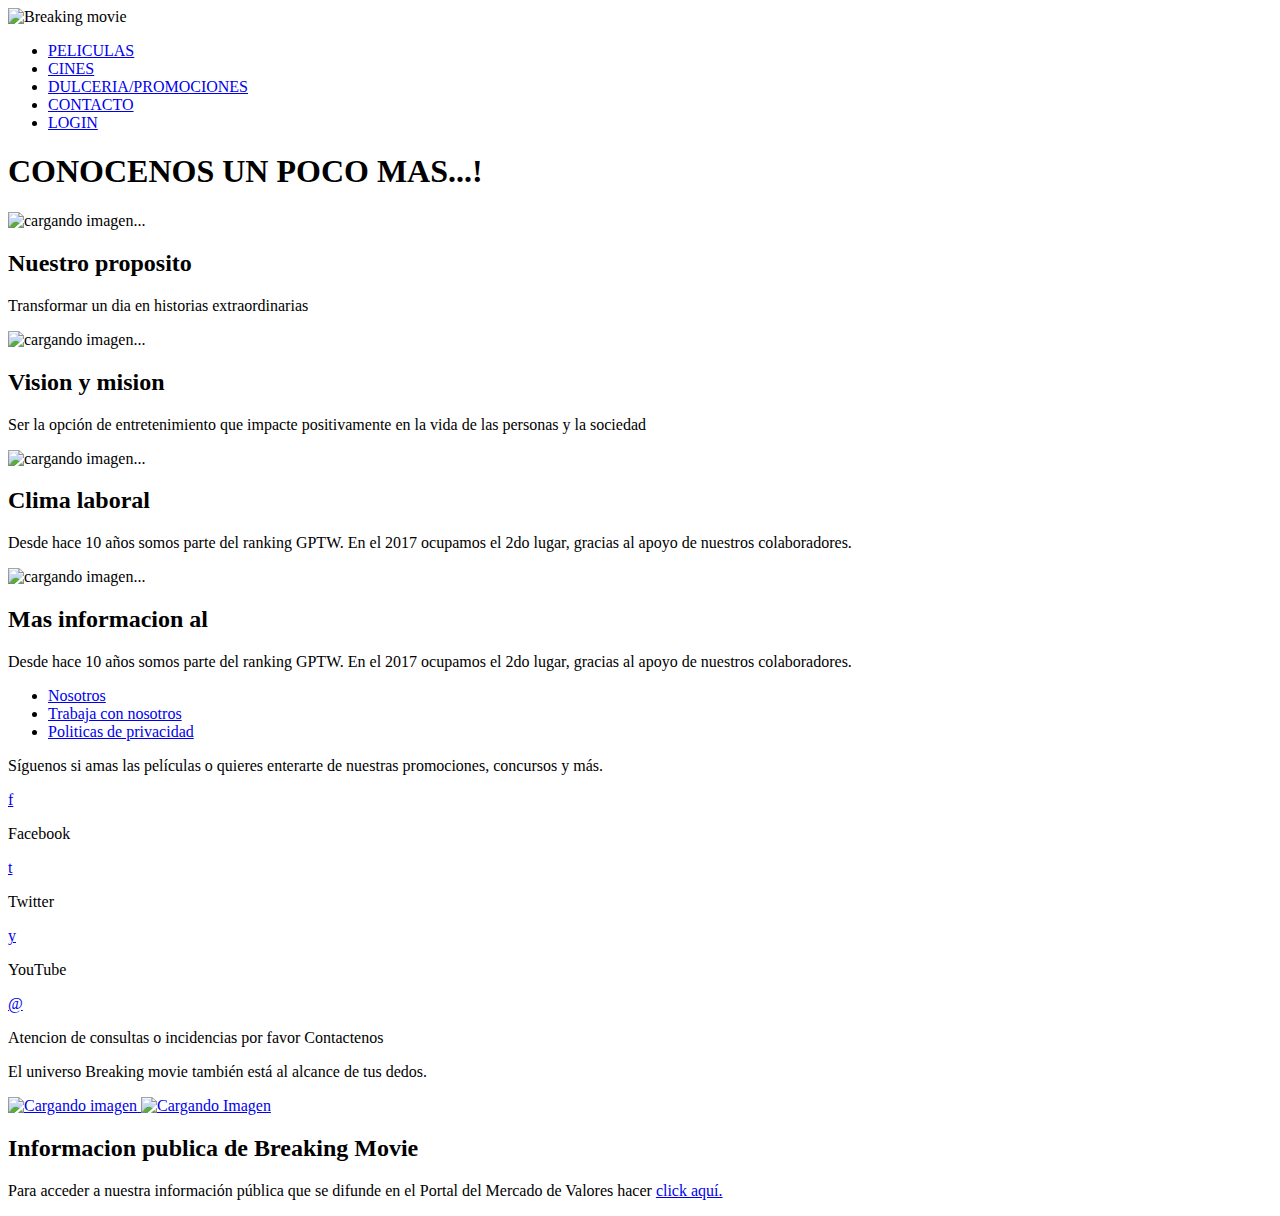
==== index.html @ eefb900e "mensaje" ====
<!DOCTYPE html>
<html lang="es">

<head>
    <meta charset="UTF-8">
    <title>Areaking movie Espanol</title>
    <link rel="icon" type="favicon/x-icon" href="img/Logo.png">
    <link rel="stylesheet" type="text/css" href="css/style.css">
</head>

<body>
    <!--INICIO DE CABECERA-->
    <header id="header">
        <div class="wrap">
            <div id="logo">
                <img class="imagen" src="img/Logo.png" title="Breaking movie">
            </div>
            <nav id="menu">
                <ul>
                    <li><a href="#">PELICULAS</a></li>
                    <li><a href="#">CINES</a></li>
                    <li><a href="#">DULCERIA/PROMOCIONES</a></li>
                    <li><a href="#">CONTACTO</a></li>
                    <li><a href="#">LOGIN</a></li>
                </ul>
            </nav>
        </div>
    </header>
    <!--FIN DE CABECARA-->

    <!--INICIO DE BODY-->
    <section class="wrap">

        <section id="vista">
            <!--INICIO DE BANNER-->
            <div id="banner">
                <h1>
                    CONOCENOS UN POCO MAS...!
                </h1>
            </div>
            <!--FIN DE BANNER-->
        </section>

    </section>
    <!--FIN DE BODY-->

    <!--INICIO DE LA BARRA LATERAL IZQUIERDA-->
    <aside id="lateraliz">

    </aside>
    <!--FIN DE BARRA LATERAL IZQUIERDO-->

    <!--INICIO DE TARJETAS INFORMATIVAS-->
    <section class="medio">
        <section id="info">
            <div id="cards">
                <div class="card">
                    <img class="icon" src="img/nuestro proposito.jpg" alt="cargando imagen...">
                    <h2 class="category">Nuestro proposito</h2>
                    <p class="descripcion">
                        Transformar un dia en historias extraordinarias
                    </p>
                </div>
            </div>
            <div id="cards">
                <div class="card">
                    <img class="icon" src="img/mision-vision.jpg" alt="cargando imagen...">
                    <h2 class="category">Vision y mision</h2>
                    <p class="descripcion">
                        Ser la opción de entretenimiento que impacte positivamente en la vida de las personas y la
                        sociedad
                    </p>
                </div>
            </div>
            <div id="cards">
                <div class="card">
                    <img class="icon" src="img/Clima-Laboral.png" alt="cargando imagen...">
                    <h2 class="category">Clima laboral</h2>
                    <p class="descripcion">
                        Desde hace 10 años somos parte del ranking GPTW. En el 2017 ocupamos el 2do lugar, gracias al
                        apoyo de nuestros colaboradores.

                    </p>
                </div>
            </div>
            <div id="cards">
                <div class="card">
                    <img class="icon" src="img/Clima-Laboral.png" alt="cargando imagen...">
                    <h2 class="category">Mas informacion al</h2>
                    <p class="descripcion">
                        Desde hace 10 años somos parte del ranking GPTW. En el 2017 ocupamos el 2do lugar, gracias al
                        apoyo de nuestros colaboradores.

                    </p>
                </div>
            </div>
        </section>
    </section>
    <!--FIN DE TARJETAS INFORMATIVAS-->

    <!--INICIO DE LA BARRA LATERAL DERECHO-->
    <aside id="lateralde">

    </aside>
    <!--FIN DE BARRA LATERAL DERECHO-->

    <div class="clearfix"></div>

    <!---INICIO DE PIE DE PAGINA-->
    <footer id="footer">
        <div class="wrap">
            <div id="menu-footer">
                <ul>
                    <li><a href="#">Nosotros</a></li>
                    <li><a href="#">Trabaja con nosotros</a></li>
                    <li><a href="#">Politicas de privacidad</a></li>
                </ul>
            </div>
            <div id="sociales" class="sociales-box">
                <p class="info-sociales">
                    Síguenos si amas las películas o quieres enterarte de nuestras promociones, concursos y más.
                </p>
                <div id="iconos-sociales">
                    <div class="facebook">
                        <a href="#" class="icon">f</a>
                        <p class="overly">
                            Facebook
                        </p>
                    </div>
                    <div class="twitter">
                        <a href="#" class="icon">t</a>
                        <p class="overly">
                            Twitter
                        </p>
                    </div>
                    <div class="youtube">
                        <a href="#" class="icon">y</a>
                        <p class="overly">
                            YouTube
                        </p>
                    </div>
                </div>
                <div class="clearfix"></div>
                <div class="email">
                    <a href="#" class="icon">@</a>
                    <p class="info-sociales">
                        Atencion de consultas o incidencias por favor Contactenos
                    </p>
                </div>

            </div>
            <div id="info-footer">
                <p class="info-sociales">
                    El universo Breaking movie también está al alcance de tus dedos.
                </p>
                <p id="store">
                    <a href="#">
                        <img class="icon" src="img/play store.png" alt="Cargando imagen">
                    </a>
                    <a href="#">
                        <img class="icon" src="img/app store.png" alt="Cargando Imagen">
                    </a>
                </p>

                <h2>Informacion publica de Breaking Movie</h2>
                <p class="info-sociales">
                    Para acceder a nuestra información pública que se difunde en el Portal del Mercado de Valores hacer
                    <a href="#">click aquí.</a>
                </p>
            </div>
        </div>

        </div>
    </footer>
    <!--FIN DE PIE DE PAGINA-->
</body>

</html>
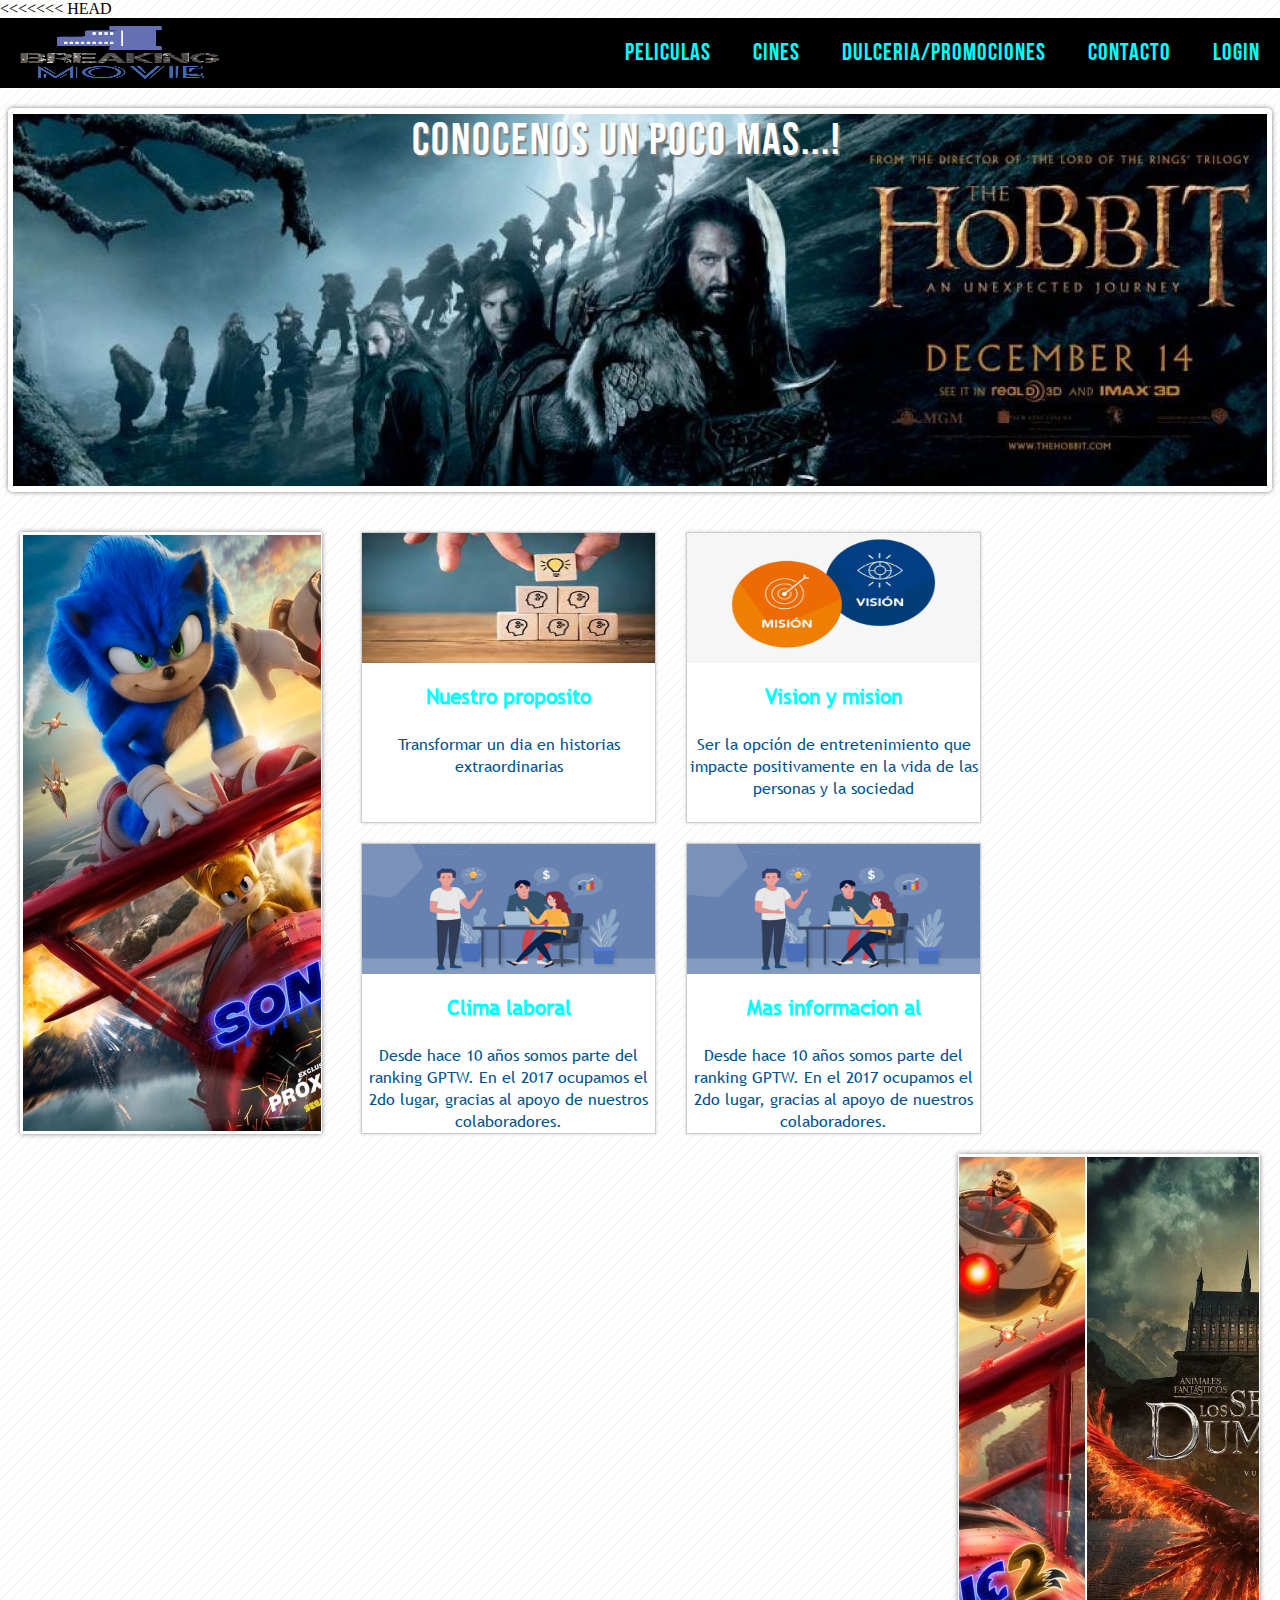
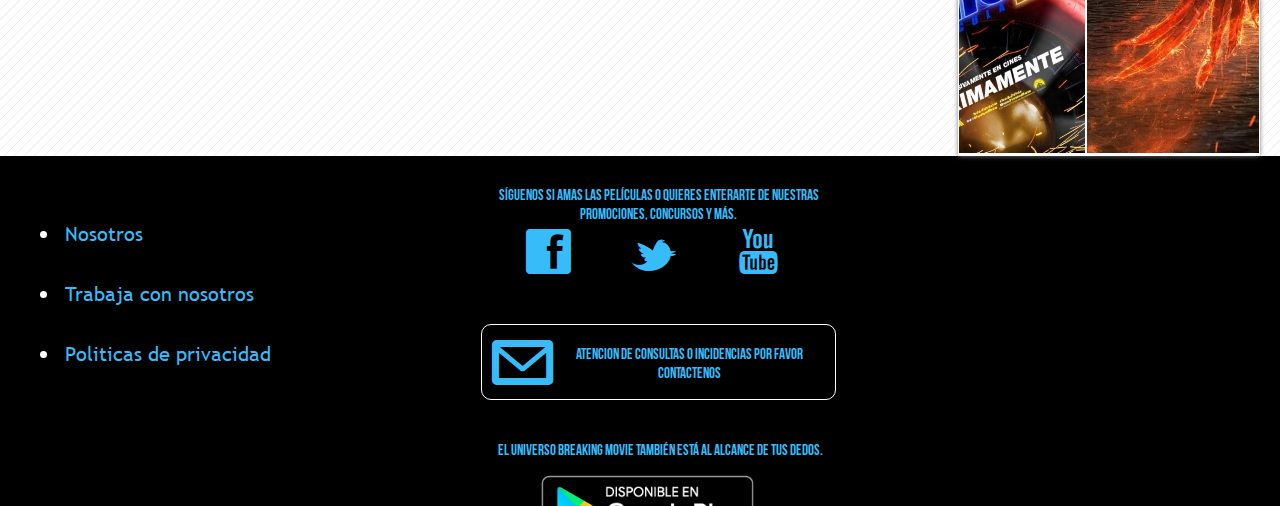
==== commit 7c220fae: "Merge branch 'main' of https://github.com/wramosr/wramosr.github.io" ====
--- a/index.html
+++ b/index.html
@@ -1,3 +1,4 @@
+<<<<<<< HEAD
 <!DOCTYPE html>
 <html lang="es">
 
@@ -174,5 +175,4 @@
     </footer>
     <!--FIN DE PIE DE PAGINA-->
 </body>
-
 </html>--- a/css/style.css
+++ b/css/style.css
@@ -0,0 +1,407 @@
+/*ESTLOS DE FUENTES*/
+@font-face{
+    font-family: "TrebuchetMS";
+    src: url("fonts/TrebuchetMS.ttf");
+    font-weight: normal;
+    font-style: normal;
+}
+@font-face{
+    font-family: "BebasNeue";
+    src: url("fonts/BebasNeue.otf");
+    font-weight: normal;
+    font-style: normal;
+}
+@font-face{
+    font-family: "WebSymbolsRegular";
+    src: url("fonts/websymbols-regular-webfont.svg#webSymbolsRegular") format("svg"),
+        url("fonts/websymbols-regular-webfont.eot");
+    src: url("fonts/websymbols-regular-webfont.eot#iefix") format("enbedded-opentype"),
+        url("fonts/websymbols-regular-webfont.woff") format("woff"),
+        url("fonts/websymbols-regular-webfont.ttf") format("truetype");
+    font-weight: normal;
+    font-style: normal;
+}
+/*FIN DE ESTILOS DE FUENTES*/
+
+/*ESTILOS GENERALES*/
+*{
+    margin: 0px;
+    padding: 0px;
+}
+body{
+    background:url("../img/pattern.png");
+}
+.icon{
+    font-family: "WebSymbolsRegular";
+}
+.clearfix{
+    float: none;
+    clear: both;
+}
+
+/*FIN ESTILOS GENERALES*/
+
+/*INICIO DE CABECERA*/
+#header{
+    width: 100%;
+    height: 70px;
+    background-color: black;
+    font-family: "BebasNeue";
+    color: white;
+}
+#logo{
+    float: left;
+    width: 410px;
+    margin-top: 8px;
+    margin-left: 20px;
+    cursor: pointer;
+}
+#logo .imagen{
+    float: left;
+    width: 200px;
+    height: 53px;
+}
+#menu{
+    float: right;
+    height: 40px;
+    background: transparent;
+}
+#menu ul li{
+    font-size: 24px;
+    display: inline-block;
+    margin: 0px 20px 0px 20px;
+    letter-spacing: 1px;
+    line-height: 70px;
+}
+#menu ul li a{
+    display: block;
+    color: aqua;
+    text-decoration: none;
+    transition: all 200ms;
+}
+#menu ul li a:hover{
+    color: rgba(181, 233, 233, 0.979);
+    transform: scale(1.2,1.2);
+}
+/*FIN DE CABECERA*/
+
+/*INICIO DE BANNER*/
+#banner{
+    width: 98%;
+    height: 374px;
+    background: url(../img/backbanner.jpg);
+    border: 5px white solid;
+    box-shadow: 0px 0px 5px gray;
+    border-radius: 5px;
+    margin: 20px auto;
+}
+#banner h1{
+    display: block;
+    width: 455px;
+    font-family: "Bebasneue";
+    color: white;
+    font-size: 45px;
+    font-weight: normal;
+    letter-spacing: 2px;
+    text-shadow: 2px 2px 1px gray;
+    margin: 0px auto;
+    /**para animacion h1**/
+    animation-name: text-moving;
+    animation-duration: 10s;
+    animation-iteration-count:infinite;
+    animation-timing-function: linear;
+}
+@keyframes text-moving{
+    0%{
+        transform: translateX(210%);
+    }
+    
+    100%{
+        transform: translateX(-210%);
+    }
+}
+/*FIN DE BANNER*/
+
+/*INICIO DE BARRA LATERAL IZQUIERDO*/
+#lateraliz{
+    width: 300px;
+    min-height: 600px;
+    float:left;
+    margin-top: 20px;
+    margin-left: 20px;
+    background: url("../img/lateralizq.jpg");
+    background-repeat:no-repeat;
+    background-size:auto;
+    border: 1px white solid;
+    border-radius: 2px;
+    box-shadow: 0px 0px 5px gray;
+    /*animaciones lateral*/
+    animation-name: banner-izquierdo;
+    animation-duration: 40s;
+    animation-iteration-count: infinite;
+    animation-timing-function: linear;
+}
+@keyframes banner-izquierdo{
+    0%{
+        background-position: 0px 0px;
+    }
+    100%{
+        background-position: -978px 0px;
+    }
+
+}
+/*fin animaciones*/
+
+/*FIN DE BARRA LATERAL IZQUIERDO*/
+
+/*INICIO DE LAS TARJETAS INFORMATIVAS*/
+#info{
+    float: left;
+    width: 650px;
+    margin-left: 24px;
+}
+.card{
+    float: left;
+    width: 293px;
+    height: 289px;
+    border: 1px solid #ccc;
+    box-shadow: 1px 1px 2px #ddd;
+    background: white;
+    margin: 15px;
+    margin-top: 20px;
+    margin-bottom: 0px;
+    box-shadow: 0px 0px 3px #ccc;
+}
+.card:hover{
+    cursor: pointer;
+    transform:scale(1.05,1.05);
+    background: #ccc;
+}
+.card .icon{
+    display: block;
+    width: 100%;
+    height: 130px;
+    font-size: 50px;
+    line-height: 120px;
+    text-align: center;
+    margin: 0px auto;
+}
+.card .category{
+    margin-top: 20px;
+    width: 100%;
+    height: 50px;
+    font-family: "TrebuchetMS";
+    font-size: 21px;
+    font-weight: bold;
+    text-align: center;
+    color: aqua;
+}
+.card .descripcion{
+    font-family: "TrebuchetMS";
+    text-align: center;
+    color: #00538c;
+
+}
+/*FIN DE LAS TARJETAS INFORMATIVAS*/
+
+/*INICIO DE BARRA LATERAL DERECHO*/
+#lateralde{
+    width: 300px;
+    min-height: 600px;
+    float:right;
+    margin-top: 20px;
+    margin-left: 10px;
+    margin-right: 20px;
+    background: url("../img/lateralizq.jpg");
+    /*background-repeat:no-repeat;*/
+    background-size:auto;
+    background-position: -300px 0px;
+    border: 1px white solid;
+    border-radius: 2px;
+    box-shadow: 0px 0px 5px gray;
+    /*inicio de animaciones*/
+    animation-name: banner-derecho;
+    animation-duration:40s;
+    animation-iteration-count: infinite;
+    animation-timing-function: linear;
+}
+@keyframes banner-derecho{
+    0%{
+        background-position: -300px 0px;
+    }
+    100%{
+        background-position: -1278px 0px;
+    }
+}
+/*fin de animaciones*/
+/*FIN DE BARRA LATERAL DERECHO*/
+
+/*INICIO DE PIE DE PAGINA*/
+#footer{
+    width: 100%;
+    height: 350px;
+    background-color: black;
+    overflow: hidden;
+}
+#menu-footer{
+    float: left;
+    width: 320px;
+    height: 255px;
+    margin: 40px;
+    text-align: center;
+    color: white;
+    font-family: "TrebuchetMS";
+}
+#footer a{
+    text-decoration: none;
+    color: #37bcf9;
+    margin-top: 0px;
+}
+#footer ul{
+    text-align: left;
+    margin: 20px;
+    font-size: 20px;
+}
+#footer ul li{
+    margin-top: 10px;
+    padding: 5px;
+
+}
+#footer ul li a{
+    display: block;
+    height: 40px;
+    transition: all 300ms;
+}
+#footer ul li:hover a{
+    padding-left: 40px;
+    color: white;
+    width: 100%;
+}
+#sociales{
+    display: block;
+    float: left;
+    margin-left: 81px;
+    width: 355px;
+    height: 255px;
+    margin-top: 10px;
+    border-radius: 5px;
+    
+}
+#footer .info-sociales{
+    color: #37bcf9;
+    font-family: "BebasNeue";
+    font-size: 15px;
+    margin-top: 20px;
+    text-align: center;
+}
+#iconos-sociales{
+    height: 100px;
+}
+#iconos-sociales .facebook,
+#iconos-sociales .twitter,
+#iconos-sociales .youtube{
+    float: left;
+    display: block;
+    font-size: 45px;
+    width: 60px;
+    height: 60px;
+    margin-left:45px;
+    /*line-height: 100px;*/
+}
+#iconos-sociales .overly{
+    color: #37bcf9;
+    font-size: 12px;
+    margin-top: 10px;
+    margin-left: -8px;
+    padding: 5px;
+    display: block;
+    height: 20px;
+    font-family:Arial, Helvetica, sans-serif;
+    font-weight: bold;
+    letter-spacing: 1px;
+    text-shadow: 0px 0px 1px #ccc;
+    position: absolute;
+    font-family: Arial, Helvetica, sans-serif;
+    transform: translateY(-10%);
+    opacity: 0;
+    transition: all 300ms;
+}
+#iconos-sociales div:hover .overly{
+    opacity: 1;
+    transform: translateY(0%);
+}
+
+#twitt-icon{
+    float: left;
+    display: block;
+    font-size: 20px;
+}
+#sociales .email{
+    display: block;
+    float: left;
+    width: 333px;
+    border: 1px solid white;
+    border-radius: 10px;
+    padding: 10px;
+    transition: all 300ms;
+    
+}
+#sociales .email:hover{
+    box-shadow: 0px 0px 20px white;
+    transform: scale(1.1,1.1);
+}
+#sociales .email a{
+    display: block;
+    float: left;
+    font-size: 45px;
+}
+#sociales .email p{
+    display: block;
+    font-size: 15px;
+    margin-top: 10px;
+    margin-left: 30px;
+}
+
+#info-footer{
+    display: block;
+    float: left;
+    margin-left: 30px;
+    margin-top: 0px;
+    width: 460px;
+}
+#store{
+    margin-left: 96px;
+}
+#footer #store img{
+    width: 243px;
+    height: 95px;
+}
+#footer #store a:last-child img{
+    border: 1px solid #ccc;
+    border-radius: 5px;
+    width: 210px;
+    height: 65px;
+    margin-top: 0px;
+    text-align: center;
+    margin-left: 17px;
+}
+#info-footer h2{
+    color: #37bcf9;
+    font-family: "BebasNeue";
+    font-size: 25px;
+    margin-top: 5px;
+    text-align: center;
+}
+#info-footer p:last-child{
+    margin-top: 5px;
+}
+#info-footer p:last-child a{
+    color: blue;
+}
+#info-footer p:last-child a:hover{
+    color: red;
+    transform: scale(1.5, 1.5);
+}
+
+
+/*FIN DE PIE DE PAGINA*/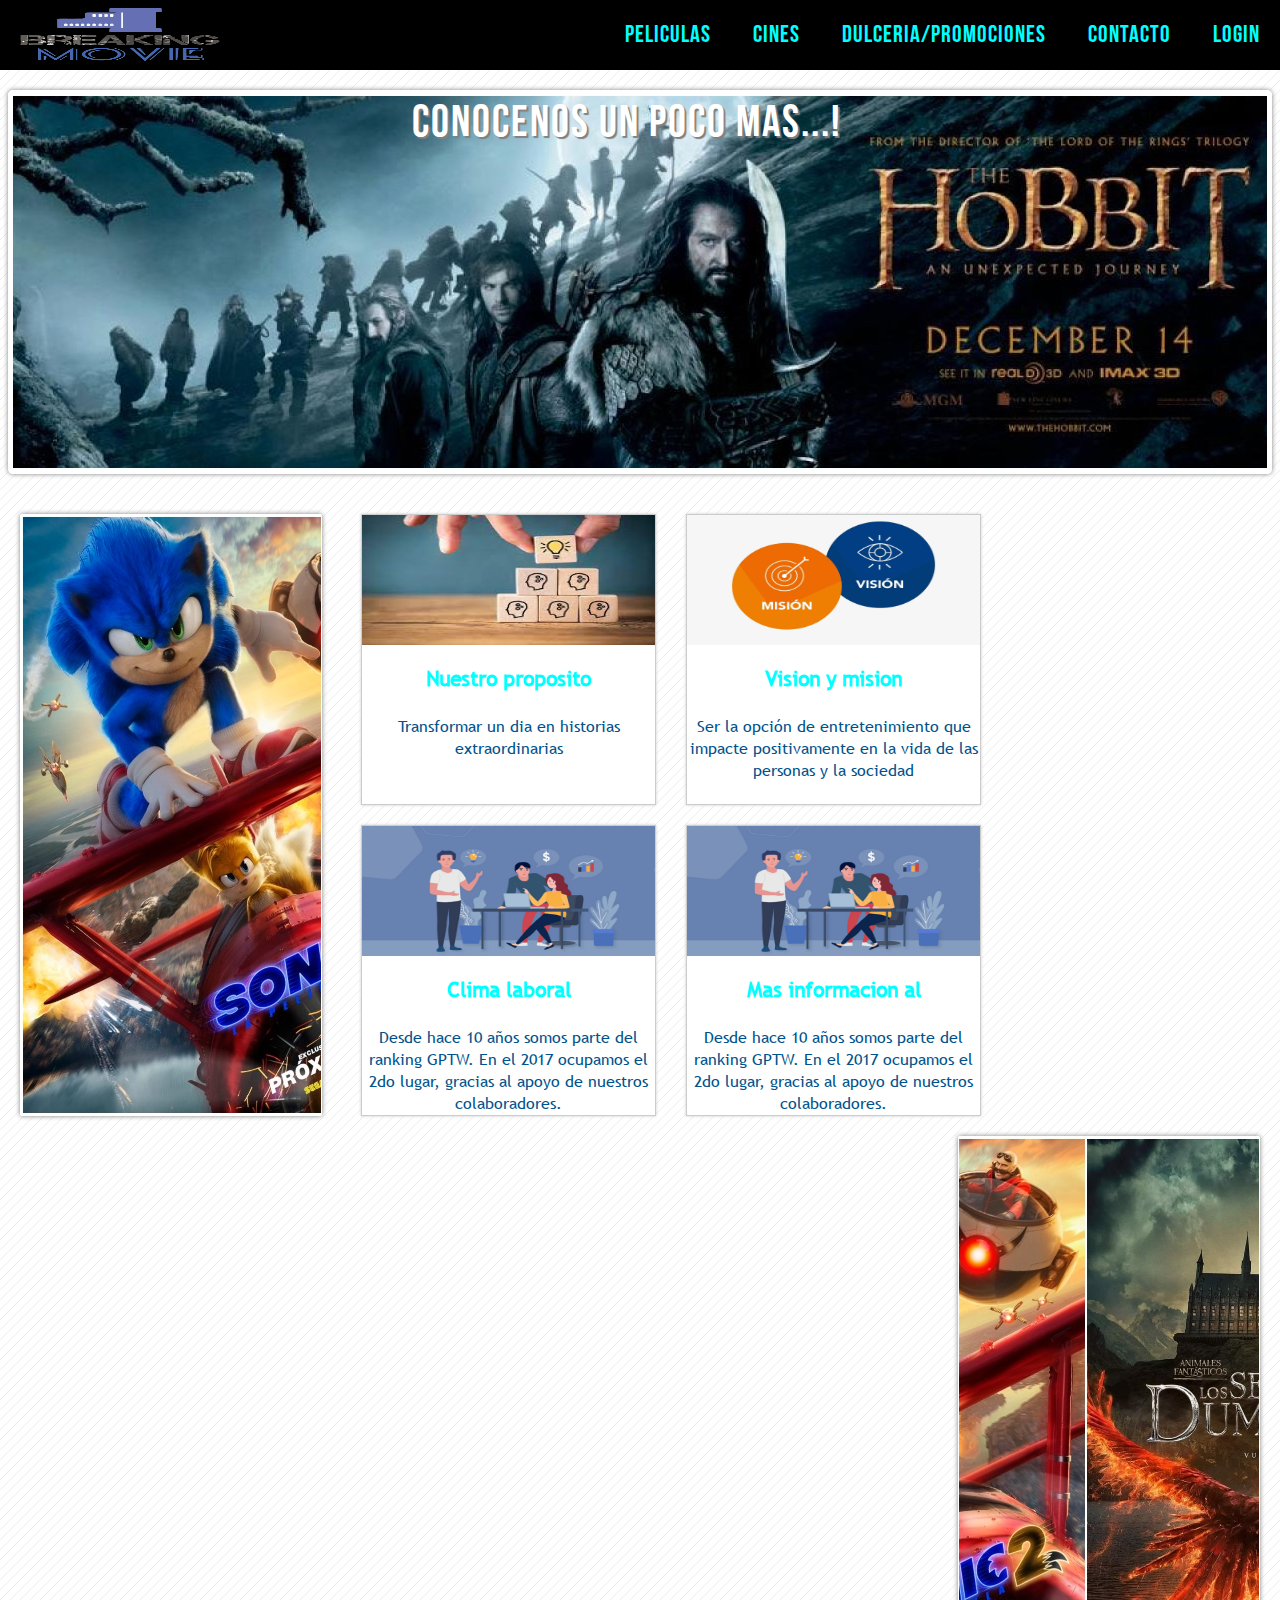
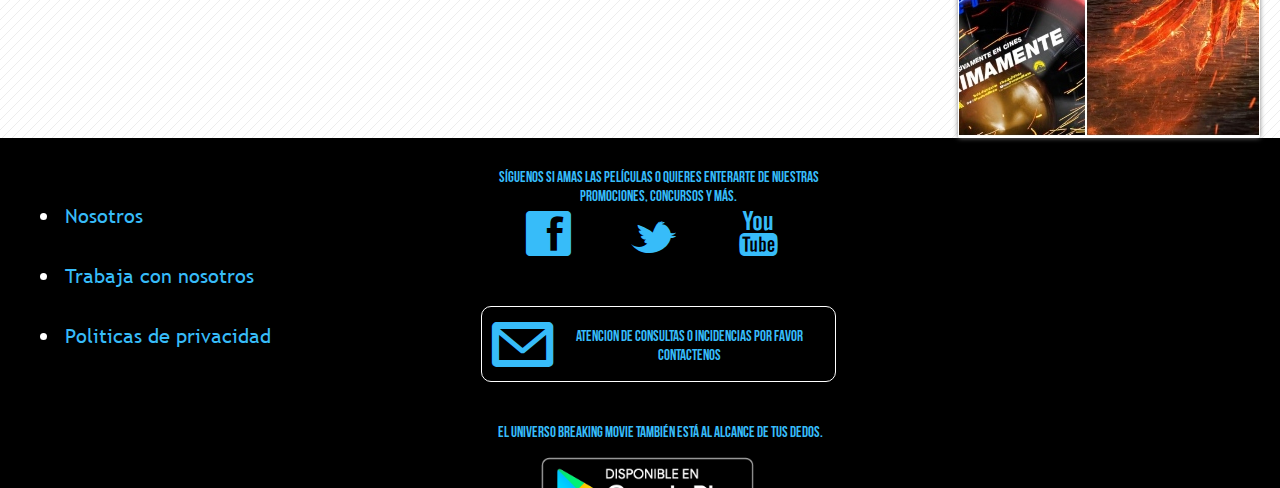
==== commit 66c89a94: "Mensaje" ====
--- a/index.html
+++ b/index.html
@@ -1,10 +1,9 @@
-<<<<<<< HEAD
 <!DOCTYPE html>
 <html lang="es">
 
 <head>
     <meta charset="UTF-8">
-    <title>Areaking movie Espanol</title>
+    <title>Creaking movie Espanol</title>
     <link rel="icon" type="favicon/x-icon" href="img/Logo.png">
     <link rel="stylesheet" type="text/css" href="css/style.css">
 </head>
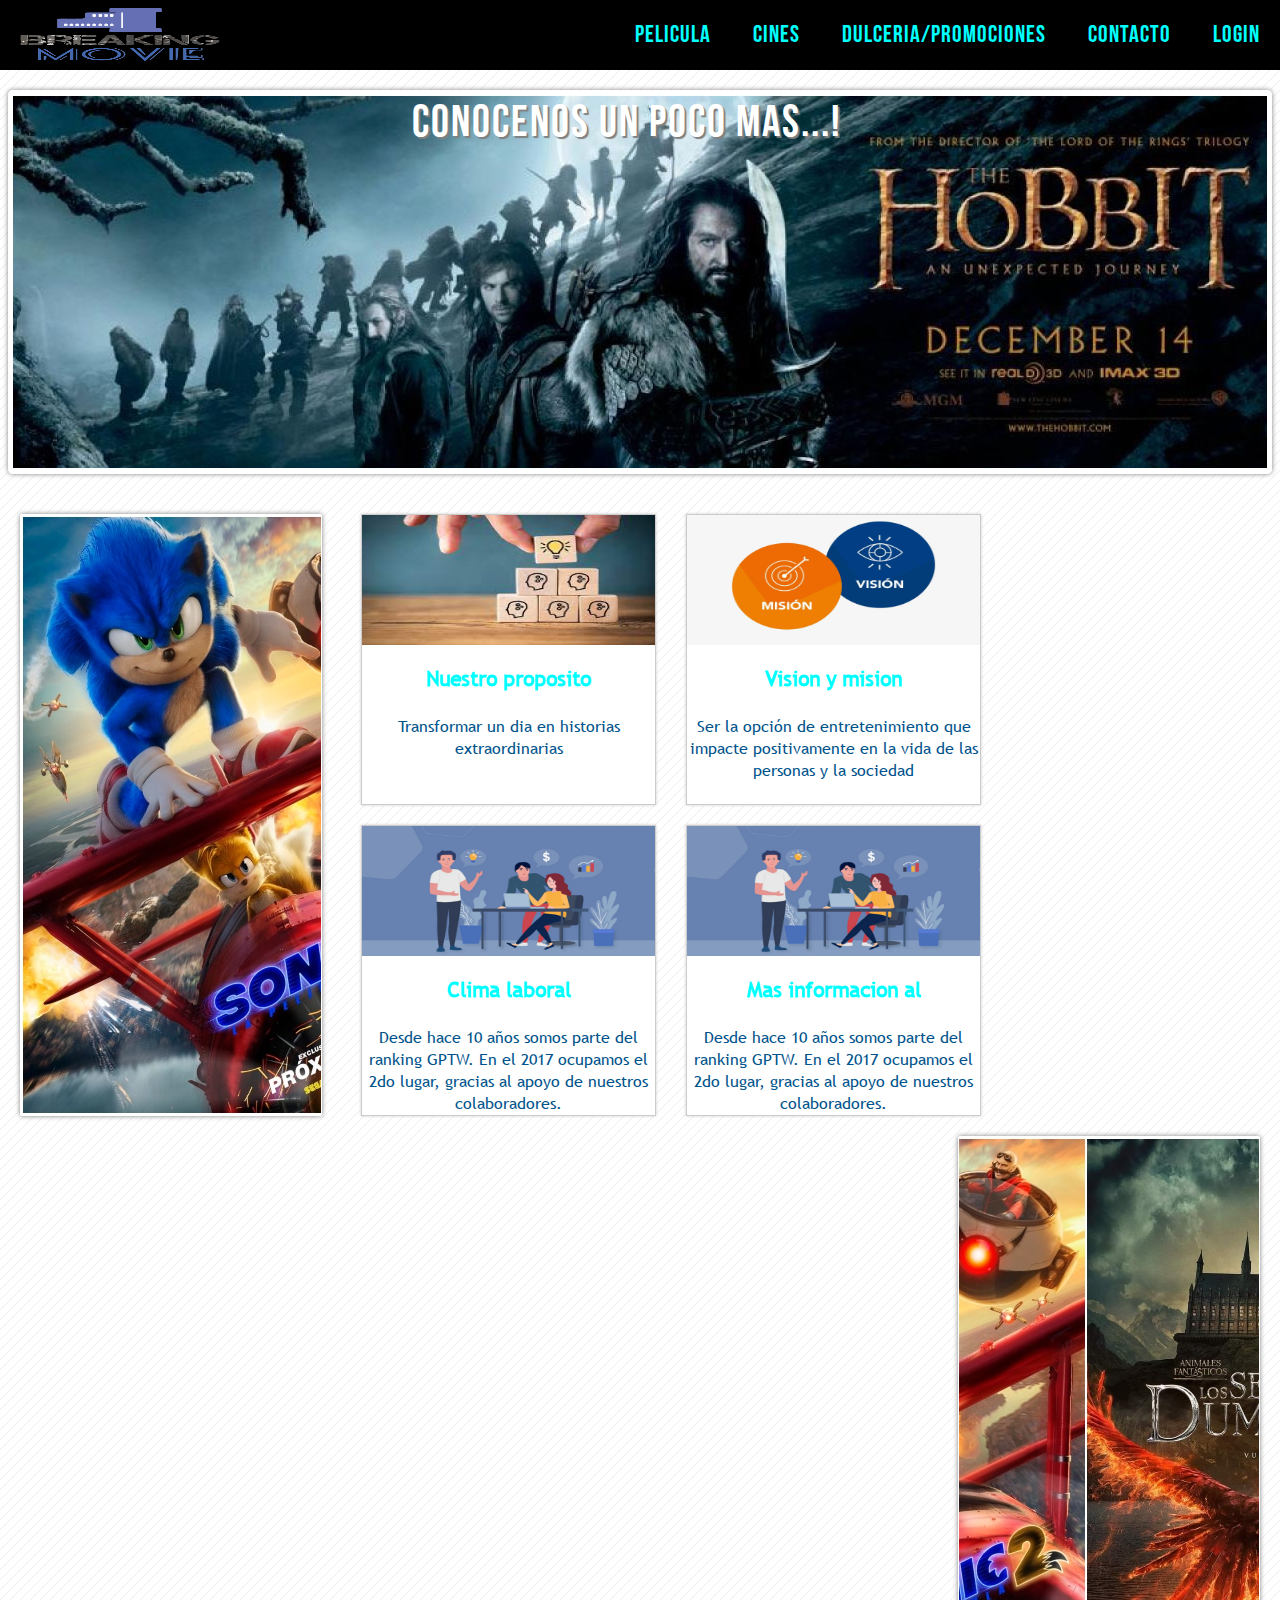
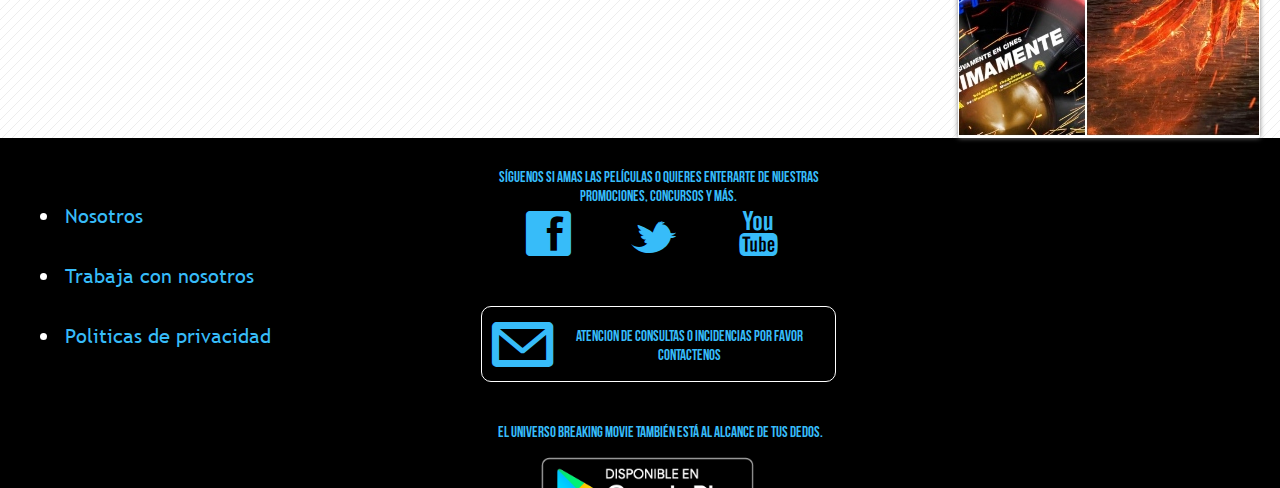
==== commit c087e8b5: "Otros" ====
--- a/index.html
+++ b/index.html
@@ -3,9 +3,9 @@
 
 <head>
     <meta charset="UTF-8">
-    <title>Creaking movie Espanol</title>
+    <title>Breaking movie Espanol</title>
     <link rel="icon" type="favicon/x-icon" href="img/Logo.png">
-    <link rel="stylesheet" type="text/css" href="css/style.css">
+    <link rel="stylesheet" type="text/css" href="css/style-somos.css">
 </head>
 
 <body>
@@ -17,7 +17,7 @@
             </div>
             <nav id="menu">
                 <ul>
-                    <li><a href="#">PELICULAS</a></li>
+                    <li><a href="#">PELICULA</a></li>
                     <li><a href="#">CINES</a></li>
                     <li><a href="#">DULCERIA/PROMOCIONES</a></li>
                     <li><a href="#">CONTACTO</a></li>
--- a/css/style-somos.css
+++ b/css/style-somos.css
@@ -0,0 +1,407 @@
+/*ESTLOS DE FUENTES*/
+@font-face{
+    font-family: "TrebuchetMS";
+    src: url("fonts/TrebuchetMS.ttf");
+    font-weight: normal;
+    font-style: normal;
+}
+@font-face{
+    font-family: "BebasNeue";
+    src: url("fonts/BebasNeue.otf");
+    font-weight: normal;
+    font-style: normal;
+}
+@font-face{
+    font-family: "WebSymbolsRegular";
+    src: url("fonts/websymbols-regular-webfont.svg#webSymbolsRegular") format("svg"),
+        url("fonts/websymbols-regular-webfont.eot");
+    src: url("fonts/websymbols-regular-webfont.eot#iefix") format("enbedded-opentype"),
+        url("fonts/websymbols-regular-webfont.woff") format("woff"),
+        url("fonts/websymbols-regular-webfont.ttf") format("truetype");
+    font-weight: normal;
+    font-style: normal;
+}
+/*FIN DE ESTILOS DE FUENTES*/
+
+/*ESTILOS GENERALES*/
+*{
+    margin: 0px;
+    padding: 0px;
+}
+body{
+    background:url("../img/pattern.png");
+}
+.icon{
+    font-family: "WebSymbolsRegular";
+}
+.clearfix{
+    float: none;
+    clear: both;
+}
+
+/*FIN ESTILOS GENERALES*/
+
+/*INICIO DE CABECERA*/
+#header{
+    width: 100%;
+    height: 70px;
+    background-color: black;
+    font-family: "BebasNeue";
+    color: white;
+}
+#logo{
+    float: left;
+    width: 410px;
+    margin-top: 8px;
+    margin-left: 20px;
+    cursor: pointer;
+}
+#logo .imagen{
+    float: left;
+    width: 200px;
+    height: 53px;
+}
+#menu{
+    float: right;
+    height: 40px;
+    background: transparent;
+}
+#menu ul li{
+    font-size: 24px;
+    display: inline-block;
+    margin: 0px 20px 0px 20px;
+    letter-spacing: 1px;
+    line-height: 70px;
+}
+#menu ul li a{
+    display: block;
+    color: aqua;
+    text-decoration: none;
+    transition: all 200ms;
+}
+#menu ul li a:hover{
+    color: rgba(181, 233, 233, 0.979);
+    transform: scale(1.2,1.2);
+}
+/*FIN DE CABECERA*/
+
+/*INICIO DE BANNER*/
+#banner{
+    width: 98%;
+    height: 374px;
+    background: url(../img/backbanner.jpg);
+    border: 5px white solid;
+    box-shadow: 0px 0px 5px gray;
+    border-radius: 5px;
+    margin: 20px auto;
+}
+#banner h1{
+    display: block;
+    width: 455px;
+    font-family: "Bebasneue";
+    color: white;
+    font-size: 45px;
+    font-weight: normal;
+    letter-spacing: 2px;
+    text-shadow: 2px 2px 1px gray;
+    margin: 0px auto;
+    /**para animacion h1**/
+    animation-name: text-moving;
+    animation-duration: 10s;
+    animation-iteration-count:infinite;
+    animation-timing-function: linear;
+}
+@keyframes text-moving{
+    0%{
+        transform: translateX(210%);
+    }
+    
+    100%{
+        transform: translateX(-210%);
+    }
+}
+/*FIN DE BANNER*/
+
+/*INICIO DE BARRA LATERAL IZQUIERDO*/
+#lateraliz{
+    width: 300px;
+    min-height: 600px;
+    float:left;
+    margin-top: 20px;
+    margin-left: 20px;
+    background: url("../img/lateralizq.jpg");
+    background-repeat:no-repeat;
+    background-size:auto;
+    border: 1px white solid;
+    border-radius: 2px;
+    box-shadow: 0px 0px 5px gray;
+    /*animaciones lateral*/
+    animation-name: banner-izquierdo;
+    animation-duration: 40s;
+    animation-iteration-count: infinite;
+    animation-timing-function: linear;
+}
+@keyframes banner-izquierdo{
+    0%{
+        background-position: 0px 0px;
+    }
+    100%{
+        background-position: -978px 0px;
+    }
+
+}
+/*fin animaciones*/
+
+/*FIN DE BARRA LATERAL IZQUIERDO*/
+
+/*INICIO DE LAS TARJETAS INFORMATIVAS*/
+#info{
+    float: left;
+    width: 650px;
+    margin-left: 24px;
+}
+.card{
+    float: left;
+    width: 293px;
+    height: 289px;
+    border: 1px solid #ccc;
+    box-shadow: 1px 1px 2px #ddd;
+    background: white;
+    margin: 15px;
+    margin-top: 20px;
+    margin-bottom: 0px;
+    box-shadow: 0px 0px 3px #ccc;
+}
+.card:hover{
+    cursor: pointer;
+    transform:scale(1.05,1.05);
+    background: #ccc;
+}
+.card .icon{
+    display: block;
+    width: 100%;
+    height: 130px;
+    font-size: 50px;
+    line-height: 120px;
+    text-align: center;
+    margin: 0px auto;
+}
+.card .category{
+    margin-top: 20px;
+    width: 100%;
+    height: 50px;
+    font-family: "TrebuchetMS";
+    font-size: 21px;
+    font-weight: bold;
+    text-align: center;
+    color: aqua;
+}
+.card .descripcion{
+    font-family: "TrebuchetMS";
+    text-align: center;
+    color: #00538c;
+
+}
+/*FIN DE LAS TARJETAS INFORMATIVAS*/
+
+/*INICIO DE BARRA LATERAL DERECHO*/
+#lateralde{
+    width: 300px;
+    min-height: 600px;
+    float:right;
+    margin-top: 20px;
+    margin-left: 10px;
+    margin-right: 20px;
+    background: url("../img/lateralizq.jpg");
+    /*background-repeat:no-repeat;*/
+    background-size:auto;
+    background-position: -300px 0px;
+    border: 1px white solid;
+    border-radius: 2px;
+    box-shadow: 0px 0px 5px gray;
+    /*inicio de animaciones*/
+    animation-name: banner-derecho;
+    animation-duration:40s;
+    animation-iteration-count: infinite;
+    animation-timing-function: linear;
+}
+@keyframes banner-derecho{
+    0%{
+        background-position: -300px 0px;
+    }
+    100%{
+        background-position: -1278px 0px;
+    }
+}
+/*fin de animaciones*/
+/*FIN DE BARRA LATERAL DERECHO*/
+
+/*INICIO DE PIE DE PAGINA*/
+#footer{
+    width: 100%;
+    height: 350px;
+    background-color: black;
+    overflow: hidden;
+}
+#menu-footer{
+    float: left;
+    width: 320px;
+    height: 255px;
+    margin: 40px;
+    text-align: center;
+    color: white;
+    font-family: "TrebuchetMS";
+}
+#footer a{
+    text-decoration: none;
+    color: #37bcf9;
+    margin-top: 0px;
+}
+#footer ul{
+    text-align: left;
+    margin: 20px;
+    font-size: 20px;
+}
+#footer ul li{
+    margin-top: 10px;
+    padding: 5px;
+
+}
+#footer ul li a{
+    display: block;
+    height: 40px;
+    transition: all 300ms;
+}
+#footer ul li:hover a{
+    padding-left: 40px;
+    color: white;
+    width: 100%;
+}
+#sociales{
+    display: block;
+    float: left;
+    margin-left: 81px;
+    width: 355px;
+    height: 255px;
+    margin-top: 10px;
+    border-radius: 5px;
+    
+}
+#footer .info-sociales{
+    color: #37bcf9;
+    font-family: "BebasNeue";
+    font-size: 15px;
+    margin-top: 20px;
+    text-align: center;
+}
+#iconos-sociales{
+    height: 100px;
+}
+#iconos-sociales .facebook,
+#iconos-sociales .twitter,
+#iconos-sociales .youtube{
+    float: left;
+    display: block;
+    font-size: 45px;
+    width: 60px;
+    height: 60px;
+    margin-left:45px;
+    /*line-height: 100px;*/
+}
+#iconos-sociales .overly{
+    color: #37bcf9;
+    font-size: 12px;
+    margin-top: 10px;
+    margin-left: -8px;
+    padding: 5px;
+    display: block;
+    height: 20px;
+    font-family:Arial, Helvetica, sans-serif;
+    font-weight: bold;
+    letter-spacing: 1px;
+    text-shadow: 0px 0px 1px #ccc;
+    position: absolute;
+    font-family: Arial, Helvetica, sans-serif;
+    transform: translateY(-10%);
+    opacity: 0;
+    transition: all 300ms;
+}
+#iconos-sociales div:hover .overly{
+    opacity: 1;
+    transform: translateY(0%);
+}
+
+#twitt-icon{
+    float: left;
+    display: block;
+    font-size: 20px;
+}
+#sociales .email{
+    display: block;
+    float: left;
+    width: 333px;
+    border: 1px solid white;
+    border-radius: 10px;
+    padding: 10px;
+    transition: all 300ms;
+    
+}
+#sociales .email:hover{
+    box-shadow: 0px 0px 20px white;
+    transform: scale(1.1,1.1);
+}
+#sociales .email a{
+    display: block;
+    float: left;
+    font-size: 45px;
+}
+#sociales .email p{
+    display: block;
+    font-size: 15px;
+    margin-top: 10px;
+    margin-left: 30px;
+}
+
+#info-footer{
+    display: block;
+    float: left;
+    margin-left: 30px;
+    margin-top: 0px;
+    width: 460px;
+}
+#store{
+    margin-left: 96px;
+}
+#footer #store img{
+    width: 243px;
+    height: 95px;
+}
+#footer #store a:last-child img{
+    border: 1px solid #ccc;
+    border-radius: 5px;
+    width: 210px;
+    height: 65px;
+    margin-top: 0px;
+    text-align: center;
+    margin-left: 17px;
+}
+#info-footer h2{
+    color: #37bcf9;
+    font-family: "BebasNeue";
+    font-size: 25px;
+    margin-top: 5px;
+    text-align: center;
+}
+#info-footer p:last-child{
+    margin-top: 5px;
+}
+#info-footer p:last-child a{
+    color: blue;
+}
+#info-footer p:last-child a:hover{
+    color: red;
+    transform: scale(1.5, 1.5);
+}
+
+
+/*FIN DE PIE DE PAGINA*/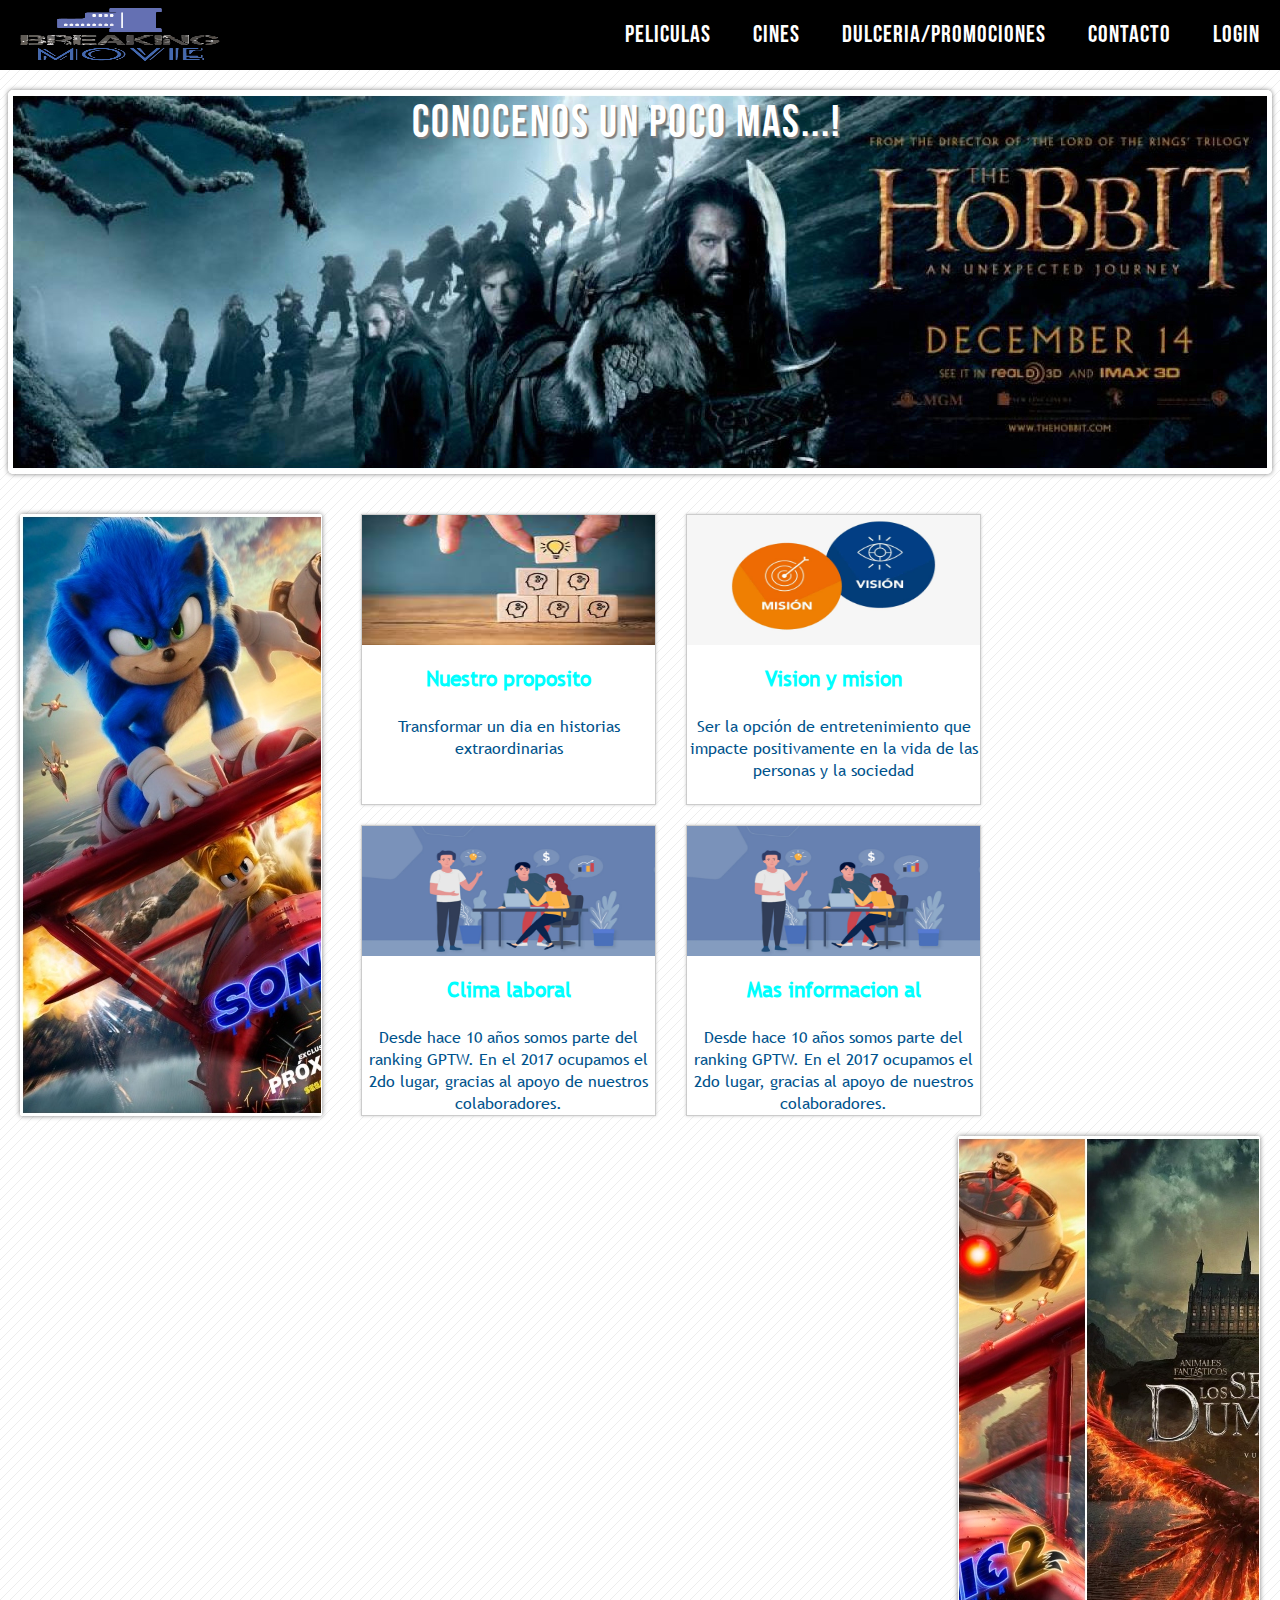
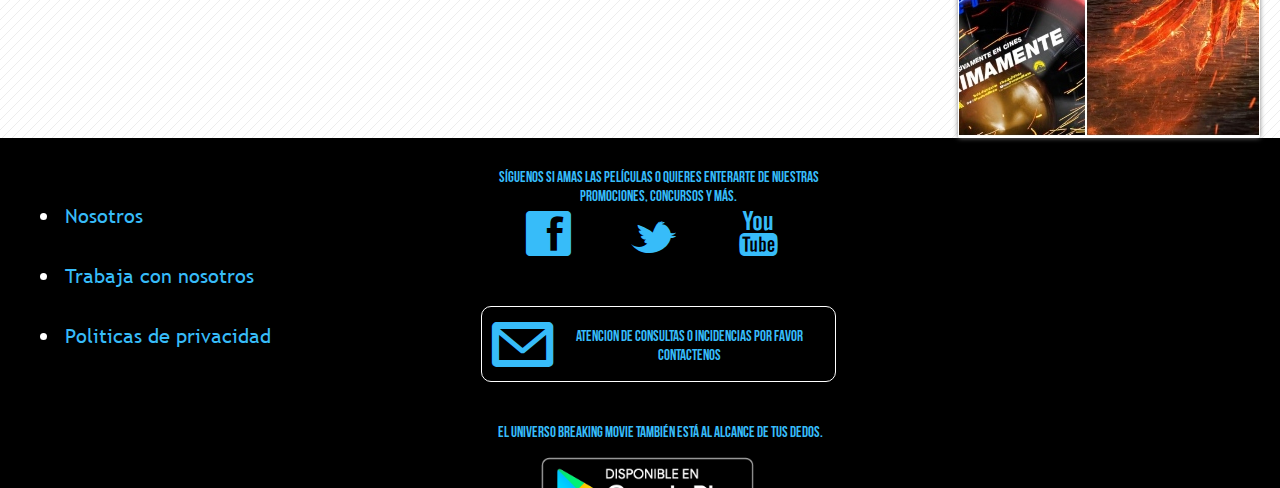
==== commit ef790460: "ss" ====
--- a/index.html
+++ b/index.html
@@ -17,7 +17,7 @@
             </div>
             <nav id="menu">
                 <ul>
-                    <li><a href="#">PELICULA</a></li>
+                    <li><a href="#">PELICULAS</a></li>
                     <li><a href="#">CINES</a></li>
                     <li><a href="#">DULCERIA/PROMOCIONES</a></li>
                     <li><a href="#">CONTACTO</a></li>
--- a/css/style-somos.css
+++ b/css/style-somos.css
@@ -75,7 +75,7 @@
 }
 #menu ul li a{
     display: block;
-    color: aqua;
+    color: white;
     text-decoration: none;
     transition: all 200ms;
 }
